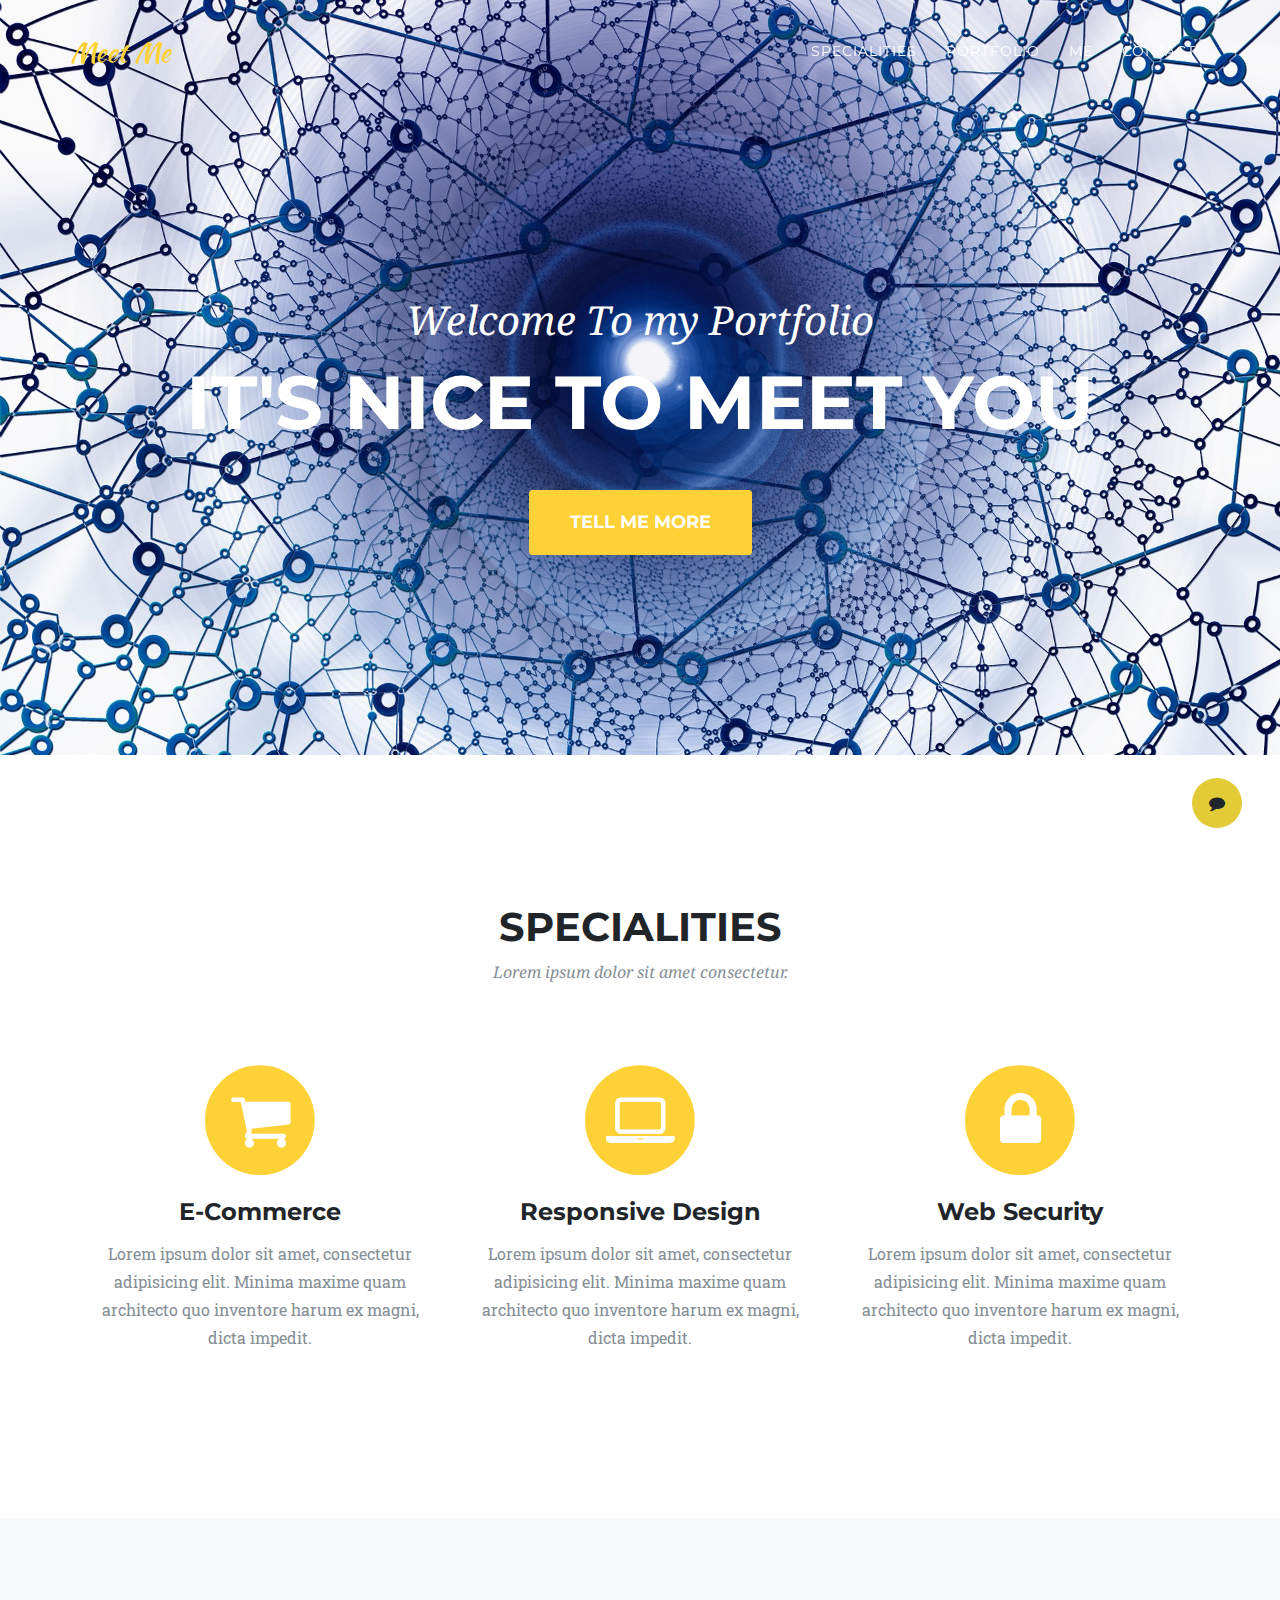
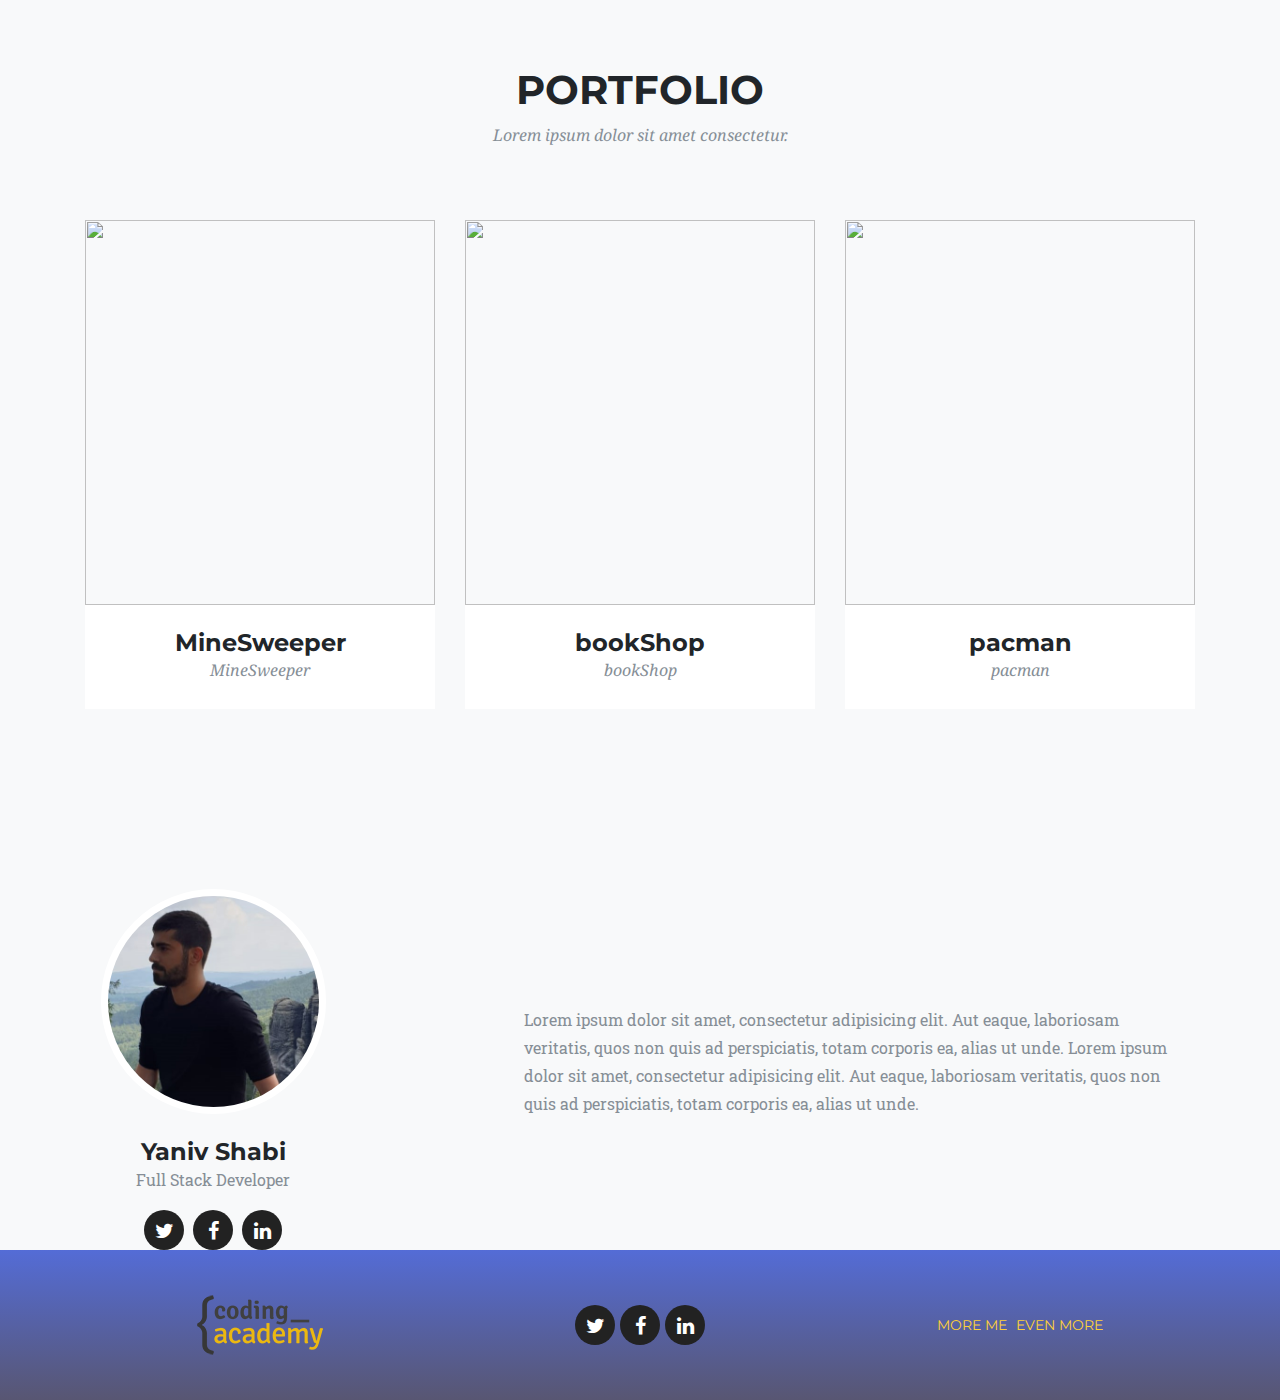
==== index.html @ 8cecd394 "first commit" ====
<!DOCTYPE html>
<html lang="en">

<head>

  <meta charset="utf-8">
  <meta name="viewport" content="width=device-width, initial-scale=1, shrink-to-fit=no">
  <meta name="description" content="">
  <meta name="author" content="">

  <title>Coding Academy</title>

  <!-- Bootstrap core CSS -->
  <link href="vendor/bootstrap/css/bootstrap.min.css" rel="stylesheet">

  <!-- Custom fonts for this template -->
  <link href="vendor/font-awesome/css/font-awesome.min.css" rel="stylesheet" type="text/css">
  <link href="https://fonts.googleapis.com/css?family=Montserrat:400,700" rel="stylesheet" type="text/css">
  <link href='https://fonts.googleapis.com/css?family=Kaushan+Script' rel='stylesheet' type='text/css'>
  <link href='https://fonts.googleapis.com/css?family=Droid+Serif:400,700,400italic,700italic' rel='stylesheet'
    type='text/css'>
  <link href='https://fonts.googleapis.com/css?family=Roboto+Slab:400,100,300,700' rel='stylesheet' type='text/css'>

  <!-- Custom styles for this template -->
  <link href="css/ca-gallery.css" rel="stylesheet">

</head>

<body onload="init()" id="page-top">
  <div class="offcanvas-btn" onClick="openCanvas()">
    <i class="fa fa-comment" aria-hidden="true"></i>
  </div>
  <aside class="offcanvas-aside">

    <!-- Contact -->
    <section id="contact">
      <h4 class="my-color">Contact Me</h4>
      <form>
        <div class="form-group full-width">
          <label for="exampleFormControlInput1">Email address</label>
          <input name ="mail" type="email" class="form-control" id="exampleFormControlInput1" placeholder="name@example.com">
        </div>
        
        <div class="form-group">
          <label for="formGroupExampleInput">subject</label>
          <input name="subject" type="text" class="form-control" id="formGroupExampleInput" placeholder="subject">
        </div>
        <div class="form-group">
          <label for="exampleFormControlTextarea1">message</label>
          <textarea name="msg" class="form-control" id="exampleFormControlTextarea1" placeholder="message" rows="3"></textarea>
        </div>
      </form>
      <button class="btn btn-outline-info" onclick=sendMsg()>send</button>
    </section>

  </aside>

  <!-- Navigation -->
  <nav class="navbar navbar-expand-lg navbar-dark fixed-top" id="mainNav">
    <div class="container">
      <a class="navbar-brand js-scroll-trigger" href="#page-top">Meet Me</a>
      <button class="navbar-toggler navbar-toggler-right" type="button" data-toggle="collapse"
        data-target="#navbarResponsive" aria-controls="navbarResponsive" aria-expanded="false"
        aria-label="Toggle navigation">
        <i class="fa fa-bars"></i>
      </button>
      <div class="collapse navbar-collapse" id="navbarResponsive">
        <ul class="navbar-nav ml-auto">
          <li class="nav-item">
            <a class="nav-link js-scroll-trigger" href="#services">Specialities</a>
          </li>
          <li class="nav-item">
            <a class="nav-link js-scroll-trigger" href="#portfolio">Portfolio</a>
          </li>
          <li class="nav-item">
            <a class="nav-link js-scroll-trigger" href="#me">Me</a>
          </li>
          <li class="nav-item">
            <a onclick="openCanvas()" class="nav-link js-scroll-trigger" href="#contact">Contact</a>
          </li>
        </ul>
      </div>
    </div>
  </nav>

  <!-- Header -->
  <header class="masthead">
    <div class="container">
      <div class="intro-text">
        <div class="intro-lead-in">Welcome To my Portfolio</div>
        <div class="intro-heading">It's Nice To Meet You</div>
        <a class="btn btn-xl js-scroll-trigger" href="#services">Tell Me More</a>
      </div>
    </div>
  </header>

  <!-- Services -->
  <section id="services">
    <div class="container">
      <div class="row">
        <div class="col-lg-12 text-center">
          <h2 class="section-heading">Specialities</h2>
          <h3 class="section-subheading text-muted">Lorem ipsum dolor sit amet consectetur.</h3>
        </div>
      </div>
      <div class="row text-center">
        <div class="col-md-4">
          <span class="fa-stack fa-4x">
            <i class="fa fa-circle fa-stack-2x text-primary"></i>
            <i class="fa fa-shopping-cart fa-stack-1x fa-inverse"></i>
          </span>
          <h4 class="service-heading">E-Commerce</h4>
          <p class="text-muted">Lorem ipsum dolor sit amet, consectetur adipisicing elit. Minima maxime quam architecto
            quo inventore harum ex
            magni, dicta impedit.</p>
        </div>
        <div class="col-md-4">
          <span class="fa-stack fa-4x">
            <i class="fa fa-circle fa-stack-2x text-primary"></i>
            <i class="fa fa-laptop fa-stack-1x fa-inverse"></i>
          </span>
          <h4 class="service-heading">Responsive Design</h4>
          <p class="text-muted">Lorem ipsum dolor sit amet, consectetur adipisicing elit. Minima maxime quam architecto
            quo inventore harum ex
            magni, dicta impedit.</p>
        </div>
        <div class="col-md-4">
          <span class="fa-stack fa-4x">
            <i class="fa fa-circle fa-stack-2x text-primary"></i>
            <i class="fa fa-lock fa-stack-1x fa-inverse"></i>
          </span>
          <h4 class="service-heading">Web Security</h4>
          <p class="text-muted">Lorem ipsum dolor sit amet, consectetur adipisicing elit. Minima maxime quam architecto
            quo inventore harum ex
            magni, dicta impedit.</p>
        </div>
      </div>
    </div>
  </section>

  <!-- Portfolio Grid -->
  <section class="bg-light" id="portfolio">
    <div class="container">
      <div class="row">
        <div class="col-lg-12 text-center">
          <h2 class="section-heading">Portfolio</h2>
          <h3 class="section-subheading text-muted">Lorem ipsum dolor sit amet consectetur.</h3>
        </div>
      </div>
      <div name="row-container" class="row">
       
        
      </div>
    </div>
  </section>


  <!-- Me -->
  <section class="bg-light" id="me" style="padding: 0px;">
    <div class="row">
      <div class="col-sm-4">
        <div class="team-member">
          <img class="mx-auto rounded-circle" src="img/about/me.jpeg" alt="">
          <h4>Yaniv Shabi</h4>
          <p class="text-muted">Full Stack Developer</p>
          <ul class="list-inline social-buttons">
            <li class="list-inline-item">
              <a href="#">
                <i class="fa fa-twitter"></i>
              </a>
            </li>
            <li class="list-inline-item">
              <a href="#">
                <i class="fa fa-facebook"></i>
              </a>
            </li>
            <li class="list-inline-item">
              <a href="#">
                <i class="fa fa-linkedin"></i>
              </a>
            </li>
          </ul>
        </div>
      </div>
      <div class="col-sm-8 flex-align-center">
        <p class="large text-muted  about-description">Lorem ipsum dolor sit amet, consectetur adipisicing elit. Aut
          eaque, laboriosam veritatis, quos non quis ad perspiciatis,
          totam corporis ea, alias ut unde. Lorem ipsum dolor sit amet, consectetur adipisicing elit. Aut eaque,
          laboriosam veritatis, quos non quis ad perspiciatis,
          totam corporis ea, alias ut unde.</p>
      </div>
    </div>
  </section>


  <!-- Footer -->
  <footer class="footer">
    <div class="container">
      <div class="row">
        <div class="col-md-4 flex-align-center">
          <a href="http://coding-academy.org" target="_blank">
            <img src="./img/ca-logo.png" alt="">
          </a>
        </div>
        <div class="col-md-4 flex-align-center">
          <ul class="list-inline social-buttons flex-align-center">
            <li class="list-inline-item">
              <a href="#">
                <i class="fa fa-twitter"></i>
              </a>
            </li>
            <li class="list-inline-item flex-align-center">
              <a href="#">
                <i class="fa fa-facebook"></i>
              </a>
            </li>
            <li class="list-inline-item">
              <a href="#">
                <i class="fa fa-linkedin"></i>
              </a>
            </li>
          </ul>
        </div>
        <div class="col-md-4 flex-align-center">
          <ul class="list-inline quicklinks">
            <li class="list-inline-item">
              <a href="#">More Me</a>
            </li>
            <li class="list-inline-item">
              <a href="#">Even More</a>
            </li>
          </ul>
        </div>
      </div>
    </div>
  </footer>

  <!-- Portfolio Modals -->

  <!-- Modal 1 -->

  <div name = "DynamicModal">
    
  </div>
  

 

  <!-- Bootstrap core JavaScript -->
  <script src="vendor/jquery/jquery.min.js"></script>
  <script src="vendor/popper/popper.min.js"></script>
  <script src="vendor/bootstrap/js/bootstrap.min.js"></script>

  <!-- Plugin JavaScript -->
  <script src="vendor/jquery-easing/jquery.easing.min.js"></script>

  <!-- Custom scripts for this template -->
  <script src="js/gallery-service.js"></script>
  <script src="js/ca-gallery.js"></script>
  <script src="js/offCanvas.js"></script>
  <script src="js/main.js"></script>


</body>

</html>
---- css/ca-gallery.css ----
body {
    overflow-x: hidden;
    font-family: 'Roboto Slab', 'Helvetica Neue', Helvetica, Arial, sans-serif;
}
p {
    line-height: 1.75;
}
a {
    color: #fed136;
}
a.active,
a:active,
a:focus,
a:hover {
    color: #fec503;
}
h1,
h2,
h3,
h4,
h5,
h6 {
    font-weight: 700;
    font-family: 'Montserrat', 'Helvetica Neue', Helvetica, Arial, sans-serif;
    text-transform: uppercase;
}
section {
    padding: 100px 0;
}
section h2.section-heading {
    font-size: 40px;
    margin-top: 0;
    margin-bottom: 15px;
}
section h3.section-subheading {
    font-size: 16px;
    font-weight: 400;
    font-style: italic;
    margin-bottom: 75px;
    text-transform: none;
    font-family: 'Droid Serif', 'Helvetica Neue', Helvetica, Arial, sans-serif;
}
@media (min-width: 768px) {
    section {
        padding: 150px 0;
    }
}
::-moz-selection {
    background: #fed136;
    text-shadow: none;
}
::selection {
    background: #fed136;
    text-shadow: none;
}
img::selection {
    background: transparent;
}
img::-moz-selection {
    background: transparent;
}
body {
    -webkit-tap-highlight-color: #fed136;
}
.offcanvas-btn {
    z-index: 100000;
    position: fixed;
    bottom: 8%;
    right: 3%;
    height: 50px;
    width: 50px;
    background: #e2cb36;
    border-radius: 50%;
    display: flex;
    justify-content: center;
    align-items: center;
    cursor: pointer;
    margin-right: 0;
    transition: all 0.3s ease;
}
.offcanvas-btn-open {
    margin-right: 80vw;
}
.offcanvas-aside {
    position: fixed;
    height: 100%;
    background: linear-gradient( rgb(54, 71, 219),rgb(78, 76, 66));
    width: 80vw;
    right: -80vw;
    z-index: 10;
    transition: all 0.3s ease;
    display: flex;
    flex-direction: column;
    align-items: center;
    justify-content: space-around;
}
.offcanvas-aside img {
    border-radius: 50%;
}
.offcanvas-aside p {
    text-align: center;
}
.offcanvas-aside .offcanvas-content-suffix {
    height: 20%;
}

@media (min-width: 575px) {
    .offcanvas-btn-open {
        margin-right: 30vw;
    }
    .offcanvas-aside {
        width: 20vw;
        right: -30vw;
    }
}
.offcanvas-aside-open {
    right: 0;
    
}

#mainNav {
    background-color: #222222;
    z-index: 5;
}
#mainNav .navbar-toggler {
    font-size: 12px;
    right: 0;
    padding: 13px;
    text-transform: uppercase;
    color: white;
    border: 0;
    background-color: #fed136;
    font-family: 'Montserrat', 'Helvetica Neue', Helvetica, Arial, sans-serif;
    text-transform: uppercase;
}
#mainNav .navbar-brand {
    color: #fed136;
    font-family: 'Kaushan Script', 'Helvetica Neue', Helvetica, Arial, cursive;
}
#mainNav .navbar-brand.active,
#mainNav .navbar-brand:active,
#mainNav .navbar-brand:focus,
#mainNav .navbar-brand:hover {
    color: #fec503;
}
#mainNav .navbar-nav .nav-item .nav-link {
    font-size: 90%;
    font-weight: 400;
    padding: 0.75em 0;
    letter-spacing: 1px;
    color: white;
    font-family: 'Montserrat', 'Helvetica Neue', Helvetica, Arial, sans-serif;
    text-transform: uppercase;
}
#mainNav .navbar-nav .nav-item .nav-link.active,
#mainNav .navbar-nav .nav-item .nav-link:hover {
    color: #fed136;
}
@media (min-width: 992px) {
    
    #mainNav {
        padding-top: 25px;
        padding-bottom: 25px;
        -webkit-transition: padding-top 0.3s, padding-bottom 0.3s;
        -moz-transition: padding-top 0.3s, padding-bottom 0.3s;
        transition: padding-top 0.3s, padding-bottom 0.3s;
        border: none;
        background-color: transparent;
    }
    #mainNav .navbar-brand {
        font-size: 1.75em;
        -webkit-transition: all 0.3s;
        -moz-transition: all 0.3s;
        transition: all 0.3s;
    }
    #mainNav .navbar-nav .nav-item .nav-link {
        padding: 1.1em 1em !important;
    }
    #mainNav.navbar-shrink {
        padding-top: 0;
        padding-bottom: 0;
        background-image: linear-gradient(rgb(41, 59, 219), rgb(73, 61, 112));
    }
    #mainNav.navbar-shrink .navbar-brand {
        font-size: 1.25em;
        padding: 12px 0;
    }
   
}
header.masthead {
    text-align: center;
    color: white;
    background-image: url("../img/cover.jpg");
    background-repeat: no-repeat;
    background-attachment: scroll;
    background-position: center center;
    -webkit-background-size: cover;
    -moz-background-size: cover;
    -o-background-size: cover;
    background-size: cover;
}
header.masthead .intro-text {
    padding-top: 150px;
    padding-bottom: 100px;
}
header.masthead .intro-text .intro-lead-in {
    font-size: 22px;
    font-style: italic;
    line-height: 22px;
    margin-bottom: 25px;
    font-family: 'Droid Serif', 'Helvetica Neue', Helvetica, Arial, sans-serif;
}
header.masthead .intro-text .intro-heading {
    font-size: 50px;
    font-weight: 700;
    line-height: 50px;
    margin-bottom: 25px;
    font-family: 'Montserrat', 'Helvetica Neue', Helvetica, Arial, sans-serif;
    text-transform: uppercase;
}
@media (min-width: 768px) {
    header.masthead .intro-text {
        padding-top: 300px;
        padding-bottom: 200px;
    }
    header.masthead .intro-text .intro-lead-in {
        font-size: 40px;
        font-style: italic;
        line-height: 40px;
        margin-bottom: 25px;
        font-family: 'Droid Serif', 'Helvetica Neue', Helvetica, Arial, sans-serif;
    }
    header.masthead .intro-text .intro-heading {
        font-size: 75px;
        font-weight: 700;
        line-height: 75px;
        margin-bottom: 50px;
        font-family: 'Montserrat', 'Helvetica Neue', Helvetica, Arial, sans-serif;
        text-transform: uppercase;
    }
}
.service-heading {
    margin: 15px 0;
    text-transform: none;
}

#portfolio .portfolio-item {
    right: 0;
    margin: 0 0 15px;
    
}
#portfolio .portfolio-item .portfolio-link {
    position: relative;
    display: block;
    max-width: 400px;
    margin: 0 auto;
    cursor: pointer;
}
#portfolio .portfolio-item .portfolio-link .portfolio-hover {
    position: absolute;
    width: 100%;
    height: 100%;
    -webkit-transition: all ease 0.5s;
    -moz-transition: all ease 0.5s;
    transition: all ease 0.5s;
    opacity: 0;
    background: rgba(54, 174, 254, 0.9);
}
#portfolio .portfolio-item .portfolio-link .portfolio-hover:hover {
    opacity: 1;
}
#portfolio .portfolio-item .portfolio-link .portfolio-hover .portfolio-hover-content {
    font-size: 20px;
    position: absolute;
    top: 50%;
    width: 100%;
    height: 20px;
    margin-top: -12px;
    text-align: center;
    color: white;
}
#portfolio .portfolio-item .portfolio-link .portfolio-hover .portfolio-hover-content i {
    margin-top: -12px;
}
#portfolio .portfolio-item .portfolio-link .portfolio-hover .portfolio-hover-content h3,
#portfolio .portfolio-item .portfolio-link .portfolio-hover .portfolio-hover-content h4 {
    margin: 0;
}
#portfolio .portfolio-item .portfolio-caption {
    max-width: 400px;
    margin: 0 auto;
    padding: 25px;
    text-align: center;
    background-color: white;
}
#portfolio .portfolio-item .portfolio-caption h4 {
    margin: 0;
    text-transform: none;
}
#portfolio .portfolio-item .portfolio-caption p {
    font-size: 16px;
    font-style: italic;
    margin: 0;
    font-family: 'Droid Serif', 'Helvetica Neue', Helvetica, Arial, sans-serif;
}
#portfolio * {
    z-index: 2;
}
@media (min-width: 767px) {
    #portfolio .portfolio-item {
        margin: 0 0 30px;
    }
}
.portfolio-modal .modal-dialog {
    max-width: none;
    height: 100%;
    margin: 0;
}
.portfolio-modal .modal-content {
    min-height: 100%;
    padding: 100px 0;
    text-align: center;
    border: none;
    border-radius: 0;
    background-clip: border-box;
    -webkit-box-shadow: none;
    box-shadow: none;
}
.portfolio-modal .modal-content h2 {
    font-size: 3em;
    margin-bottom: 15px;
}
.portfolio-modal .modal-content p {
    margin-bottom: 30px;
}
.portfolio-modal .modal-content p.item-intro {
    font-size: 16px;
    font-style: italic;
    margin: 20px 0 30px;
    font-family: 'Droid Serif', 'Helvetica Neue', Helvetica, Arial, sans-serif;
}
.portfolio-modal .modal-content ul.list-inline {
    margin-top: 0;
    margin-bottom: 30px;
}
.portfolio-modal .modal-content img {
    margin-bottom: 30px;
}
.portfolio-modal .modal-content button {
    cursor: pointer;
}
.portfolio-modal .close-modal {
    position: absolute;
    top: 25px;
    right: 25px;
    width: 75px;
    height: 75px;
    cursor: pointer;
    background-color: transparent;
}
.portfolio-modal .close-modal:hover {
    opacity: 0.3;
}
.portfolio-modal .close-modal .lr {
    /* Safari and Chrome */
    
    z-index: 1051;
    width: 1px;
    height: 75px;
    margin-left: 35px;
    /* IE 9 */
    
    -webkit-transform: rotate(45deg);
    -ms-transform: rotate(45deg);
    transform: rotate(45deg);
    background-color: #222222;
}
.portfolio-modal .close-modal .lr .rl {
    /* Safari and Chrome */
    
    z-index: 1052;
    width: 1px;
    height: 75px;
    /* IE 9 */
    
    -webkit-transform: rotate(90deg);
    -ms-transform: rotate(90deg);
    transform: rotate(90deg);
    background-color: #222222;
}
.portfolio-modal .modal-backdrop {
    display: none;
    opacity: 0;
}
.timeline {
    position: relative;
    padding: 0;
    list-style: none;
}
.timeline:before {
    position: absolute;
    top: 0;
    bottom: 0;
    left: 40px;
    width: 2px;
    margin-left: -1.5px;
    content: '';
    background-color: #f1f1f1;
}
.timeline > li {
    position: relative;
    min-height: 50px;
    margin-bottom: 50px;
}
.timeline > li:after,
.timeline > li:before {
    display: table;
    content: ' ';
}
.timeline > li:after {
    clear: both;
}
.timeline > li .timeline-panel {
    position: relative;
    float: right;
    width: 100%;
    padding: 0 20px 0 100px;
    text-align: left;
}
.timeline > li .timeline-panel:before {
    right: auto;
    left: -15px;
    border-right-width: 15px;
    border-left-width: 0;
}
.timeline > li .timeline-panel:after {
    right: auto;
    left: -14px;
    border-right-width: 14px;
    border-left-width: 0;
}
.timeline > li .timeline-image {
    position: absolute;
    z-index: 100;
    left: 0;
    width: 80px;
    height: 80px;
    margin-left: 0;
    text-align: center;
    color: white;
    border: 7px solid #f1f1f1;
    border-radius: 100%;
    background-color: #fed136;
}
.timeline > li .timeline-image h4 {
    font-size: 10px;
    line-height: 14px;
    margin-top: 12px;
}
.timeline > li.timeline-inverted > .timeline-panel {
    float: right;
    padding: 0 20px 0 100px;
    text-align: left;
}
.timeline > li.timeline-inverted > .timeline-panel:before {
    right: auto;
    left: -15px;
    border-right-width: 15px;
    border-left-width: 0;
}
.timeline > li.timeline-inverted > .timeline-panel:after {
    right: auto;
    left: -14px;
    border-right-width: 14px;
    border-left-width: 0;
}
.timeline > li:last-child {
    margin-bottom: 0;
}
.timeline .timeline-heading h4 {
    margin-top: 0;
    color: inherit;
}
.timeline .timeline-heading h4.subheading {
    text-transform: none;
}
.timeline .timeline-body > ul,
.timeline .timeline-body > p {
    margin-bottom: 0;
}
@media (min-width: 768px) {
    .timeline:before {
        left: 50%;
    }
    .timeline > li {
        min-height: 100px;
        margin-bottom: 100px;
    }
    .timeline > li .timeline-panel {
        float: left;
        width: 41%;
        padding: 0 20px 20px 30px;
        text-align: right;
    }
    .timeline > li .timeline-image {
        left: 50%;
        width: 100px;
        height: 100px;
        margin-left: -50px;
    }
    .timeline > li .timeline-image h4 {
        font-size: 13px;
        line-height: 18px;
        margin-top: 16px;
    }
    .timeline > li.timeline-inverted > .timeline-panel {
        float: right;
        padding: 0 30px 20px 20px;
        text-align: left;
    }
}
@media (min-width: 992px) {
    .timeline > li {
        min-height: 150px;
    }
    .timeline > li .timeline-panel {
        padding: 0 20px 20px;
    }
    .timeline > li .timeline-image {
        width: 150px;
        height: 150px;
        margin-left: -75px;
    }
    .timeline > li .timeline-image h4 {
        font-size: 18px;
        line-height: 26px;
        margin-top: 30px;
    }
    .timeline > li.timeline-inverted > .timeline-panel {
        padding: 0 20px 20px;
    }
}
@media (min-width: 1200px) {
    .timeline > li {
        min-height: 170px;
    }
    .timeline > li .timeline-panel {
        padding: 0 20px 20px 100px;
    }
    .timeline > li .timeline-image {
        width: 170px;
        height: 170px;
        margin-left: -85px;
    }
    .timeline > li .timeline-image h4 {
        margin-top: 40px;
    }
    .timeline > li.timeline-inverted > .timeline-panel {
        padding: 0 100px 20px 20px;
    }
}
.team-member {
    text-align: center;
}
.team-member img {
    width: 225px;
    height: 225px;
    border: 7px solid white;
}
.team-member h4 {
    margin-top: 25px;
    margin-bottom: 0;
    text-transform: none;
}
.team-member p {
    margin-top: 0;
}
.about-description {
    max-width: 80%;
}
@media (max-width: 800px) {
    .about-description {
        text-align: center;
        margin-top: 1rem;
        margin-bottom: 1rem;
    }
}
footer {
    padding: 25px 0;
    text-align: center;
}
footer span.copyright {
    font-size: 90%;
    line-height: 40px;
    text-transform: none;
    font-family: 'Montserrat', 'Helvetica Neue', Helvetica, Arial, sans-serif;
    text-transform: uppercase;
}
footer ul.quicklinks {
    font-size: 90%;
    line-height: 40px;
    margin-bottom: 0;
    text-transform: none;
    font-family: 'Montserrat', 'Helvetica Neue', Helvetica, Arial, sans-serif;
    text-transform: uppercase;
}
ul.social-buttons {
    margin-bottom: 0;
}
ul.social-buttons li a {
    font-size: 20px;
    line-height: 40px;
    display: block;
    width: 40px;
    height: 40px;
    -webkit-transition: all 0.3s;
    -moz-transition: all 0.3s;
    transition: all 0.3s;
    color: white;
    border-radius: 100%;
    outline: none;
    background-color: #222222;
}
ul.social-buttons li a:active,
ul.social-buttons li a:focus,
ul.social-buttons li a:hover {
    background-color: #fed136;
}
.flex-align-center {
    display: flex;
    justify-content: center;
    align-items: center;
}
.text-primary {
    color: #fed136 !important;
}
.btn-primary {
    font-weight: 700;
    color: white;
    border-color: #fed136;
    background-color: #fed136;
    font-family: 'Montserrat', 'Helvetica Neue', Helvetica, Arial, sans-serif;
    text-transform: uppercase;
}
.btn-primary.focus,
.btn-primary:focus {
    color: white;
    border-color: #b48b01;
    background-color: #fec503;
}
.btn-primary:hover {
    color: white;
    border-color: #f6bf01;
    background-color: #fec503;
}
.btn-primary.active,
.btn-primary:active,
.open > .btn-primary.dropdown-toggle {
    color: white;
    border-color: #f6bf01;
    background-color: #fec503;
}
.btn-primary.active.focus,
.btn-primary.active:focus,
.btn-primary.active:hover,
.btn-primary:active.focus,
.btn-primary:active:focus,
.btn-primary:active:hover,
.open > .btn-primary.dropdown-toggle.focus,
.open > .btn-primary.dropdown-toggle:focus,
.open > .btn-primary.dropdown-toggle:hover {
    color: white;
    border-color: #b48b01;
    background-color: #dcab01;
}
.btn-primary.active,
.btn-primary:active,
.open > .btn-primary.dropdown-toggle {
    background-image: none;
}
.btn-primary.disabled.focus,
.btn-primary.disabled:focus,
.btn-primary.disabled:hover,
.btn-primary[disabled].focus,
.btn-primary[disabled]:focus,
.btn-primary[disabled]:hover,
fieldset[disabled] .btn-primary.focus,
fieldset[disabled] .btn-primary:focus,
fieldset[disabled] .btn-primary:hover {
    border-color: #fed136;
    background-color: #fed136;
}
.btn-primary .badge {
    color: #fed136;
    background-color: white;
}
.btn-xl {
    font-size: 18px;
    font-weight: 700;
    padding: 20px 40px;
    border-radius: 3px;
    color: white;
    border-color: #fed136;
    background-color: #fed136;
    font-family: 'Montserrat', 'Helvetica Neue', Helvetica, Arial, sans-serif;
    text-transform: uppercase;
}
.btn-xl.focus,
.btn-xl:focus {
    color: white;
    border-color: #b48b01;
    background-color: #fec503;
}
.btn-xl:hover {
    color: white;
    border-color: #f6bf01;
    background-color: #fec503;
}
.btn-xl.active,
.btn-xl:active,
.open > .btn-xl.dropdown-toggle {
    color: white;
    border-color: #f6bf01;
    background-color: #fec503;
}
.btn-xl.active.focus,
.btn-xl.active:focus,
.btn-xl.active:hover,
.btn-xl:active.focus,
.btn-xl:active:focus,
.btn-xl:active:hover,
.open > .btn-xl.dropdown-toggle.focus,
.open > .btn-xl.dropdown-toggle:focus,
.open > .btn-xl.dropdown-toggle:hover {
    color: white;
    border-color: #b48b01;
    background-color: #dcab01;
}
.btn-xl.active,
.btn-xl:active,
.open > .btn-xl.dropdown-toggle {
    background-image: none;
}
.btn-xl.disabled.focus,
.btn-xl.disabled:focus,
.btn-xl.disabled:hover,
.btn-xl[disabled].focus,
.btn-xl[disabled]:focus,
.btn-xl[disabled]:hover,
fieldset[disabled] .btn-xl.focus,
fieldset[disabled] .btn-xl:focus,
fieldset[disabled] .btn-xl:hover {
    border-color: #fed136;
    background-color: #fed136;
}
.btn-xl .badge {
    color: #fed136;
    background-color: white;
}

/* reset bootstrap*/
.row {
    margin-right: 0;
    margin-left: 0;
}

.container {
    padding-right: 0;
    padding-left: 0;
}


.resize { 
    height: 385px;
    width: 100%;
}


.full-width { 
    width: 100%;
}

.my-color { 
    color: lightgreen;
}

.footer { 
    background-image: linear-gradient(rgb(84, 108, 214), rgb(88, 86, 114)) ;
}


.btn-show-modal { 
    background-color: palegoldenrod;
    text-decoration: none;
    border: 1px solid tan;
    border-radius: 5%;
}
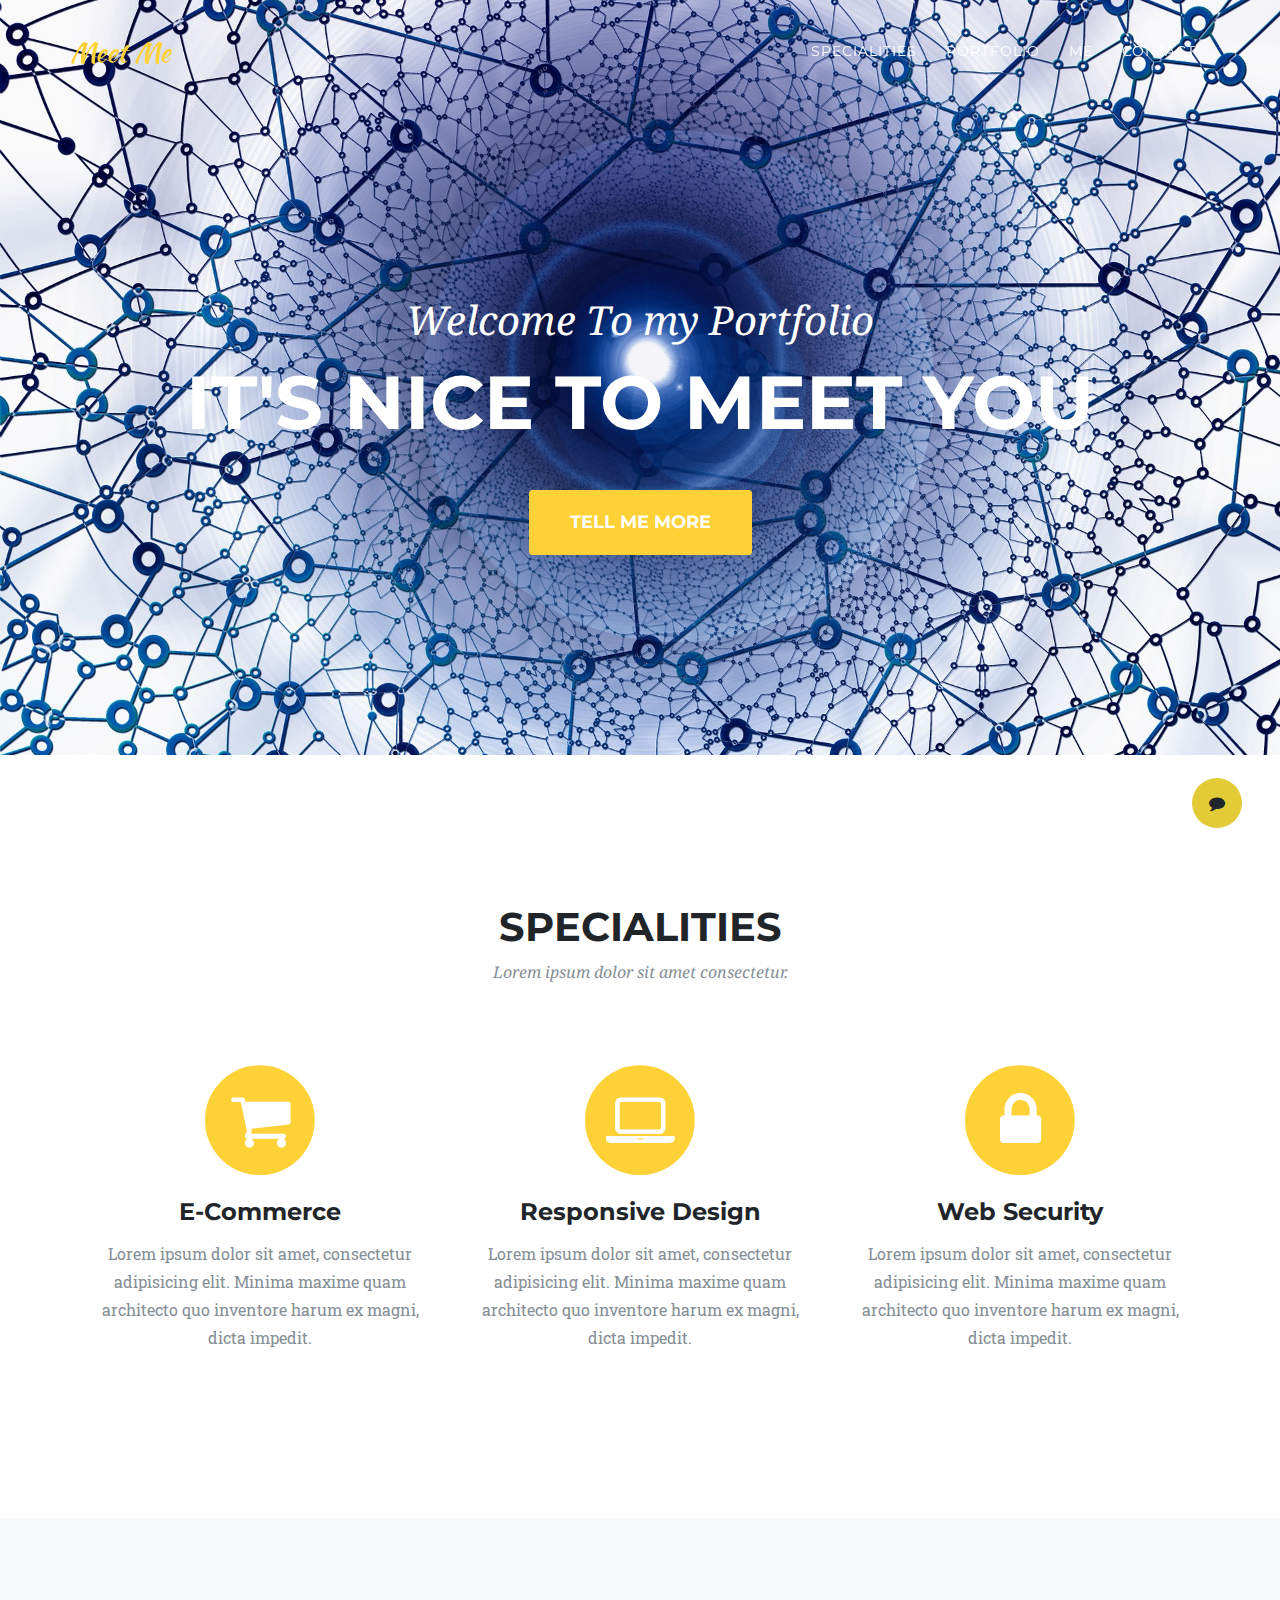
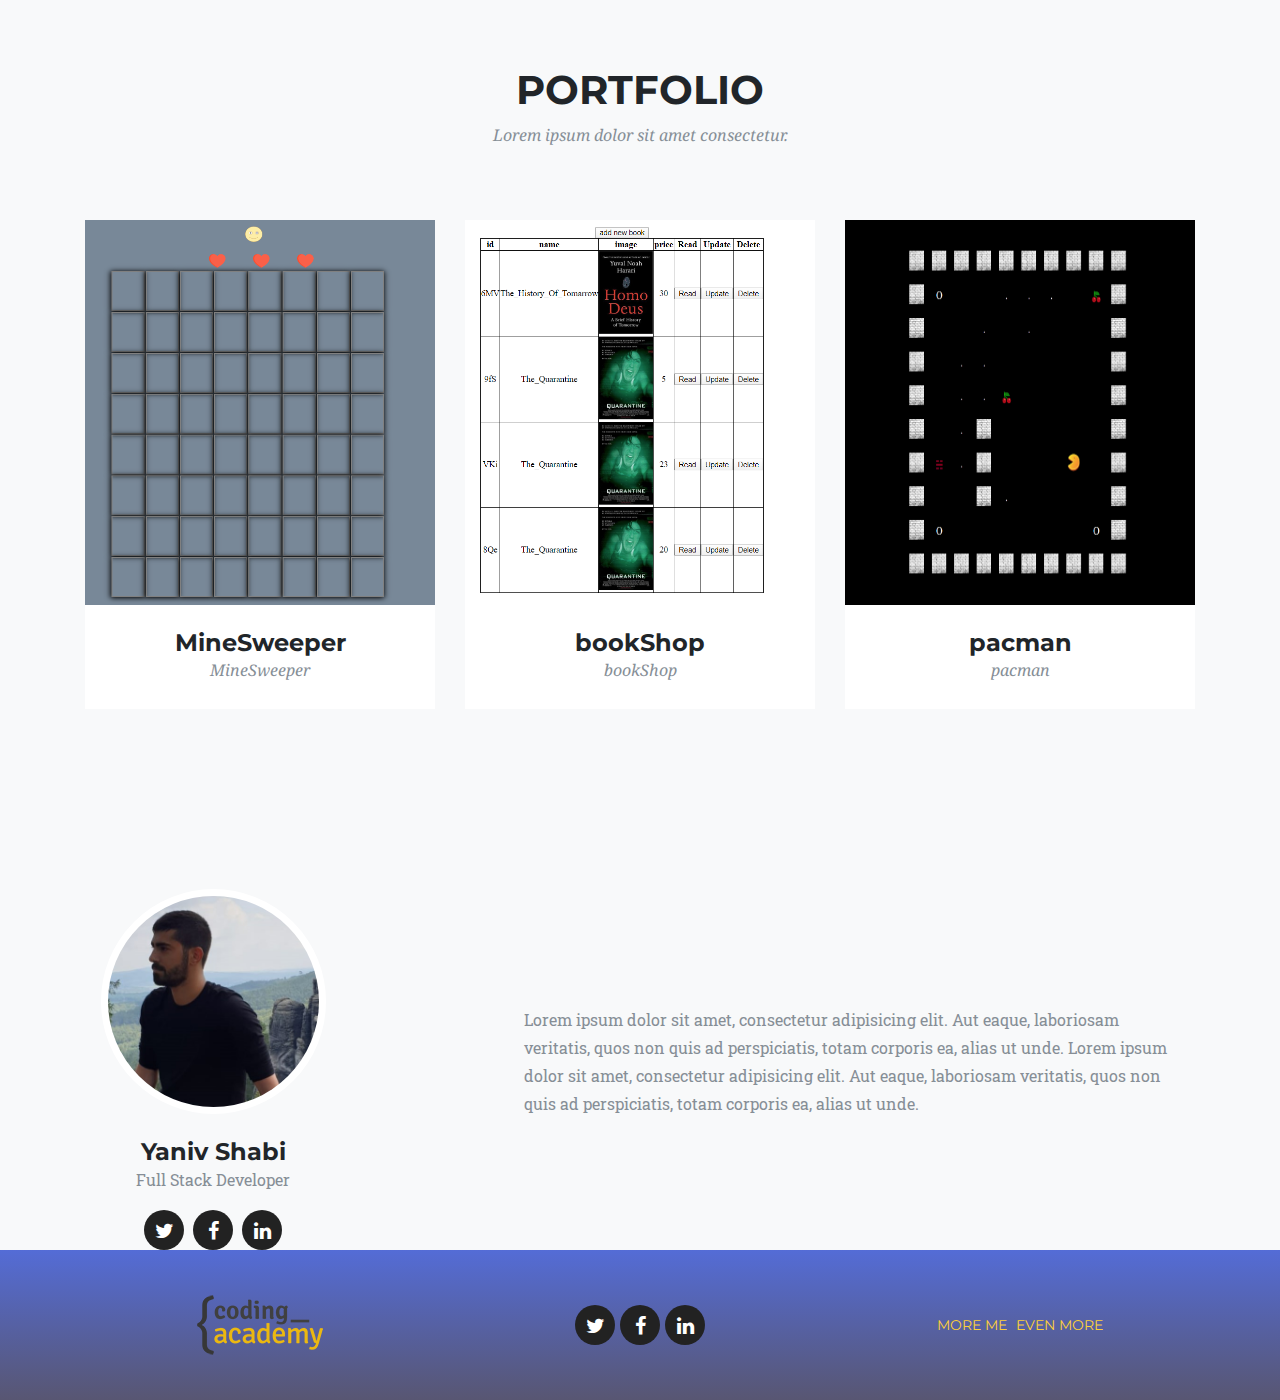
==== commit feb7c793: "new css" ====
--- a/index.html
+++ b/index.html
@@ -242,9 +242,6 @@
   <div name = "DynamicModal">
     
   </div>
-  
-
- 
 
   <!-- Bootstrap core JavaScript -->
   <script src="vendor/jquery/jquery.min.js"></script>
